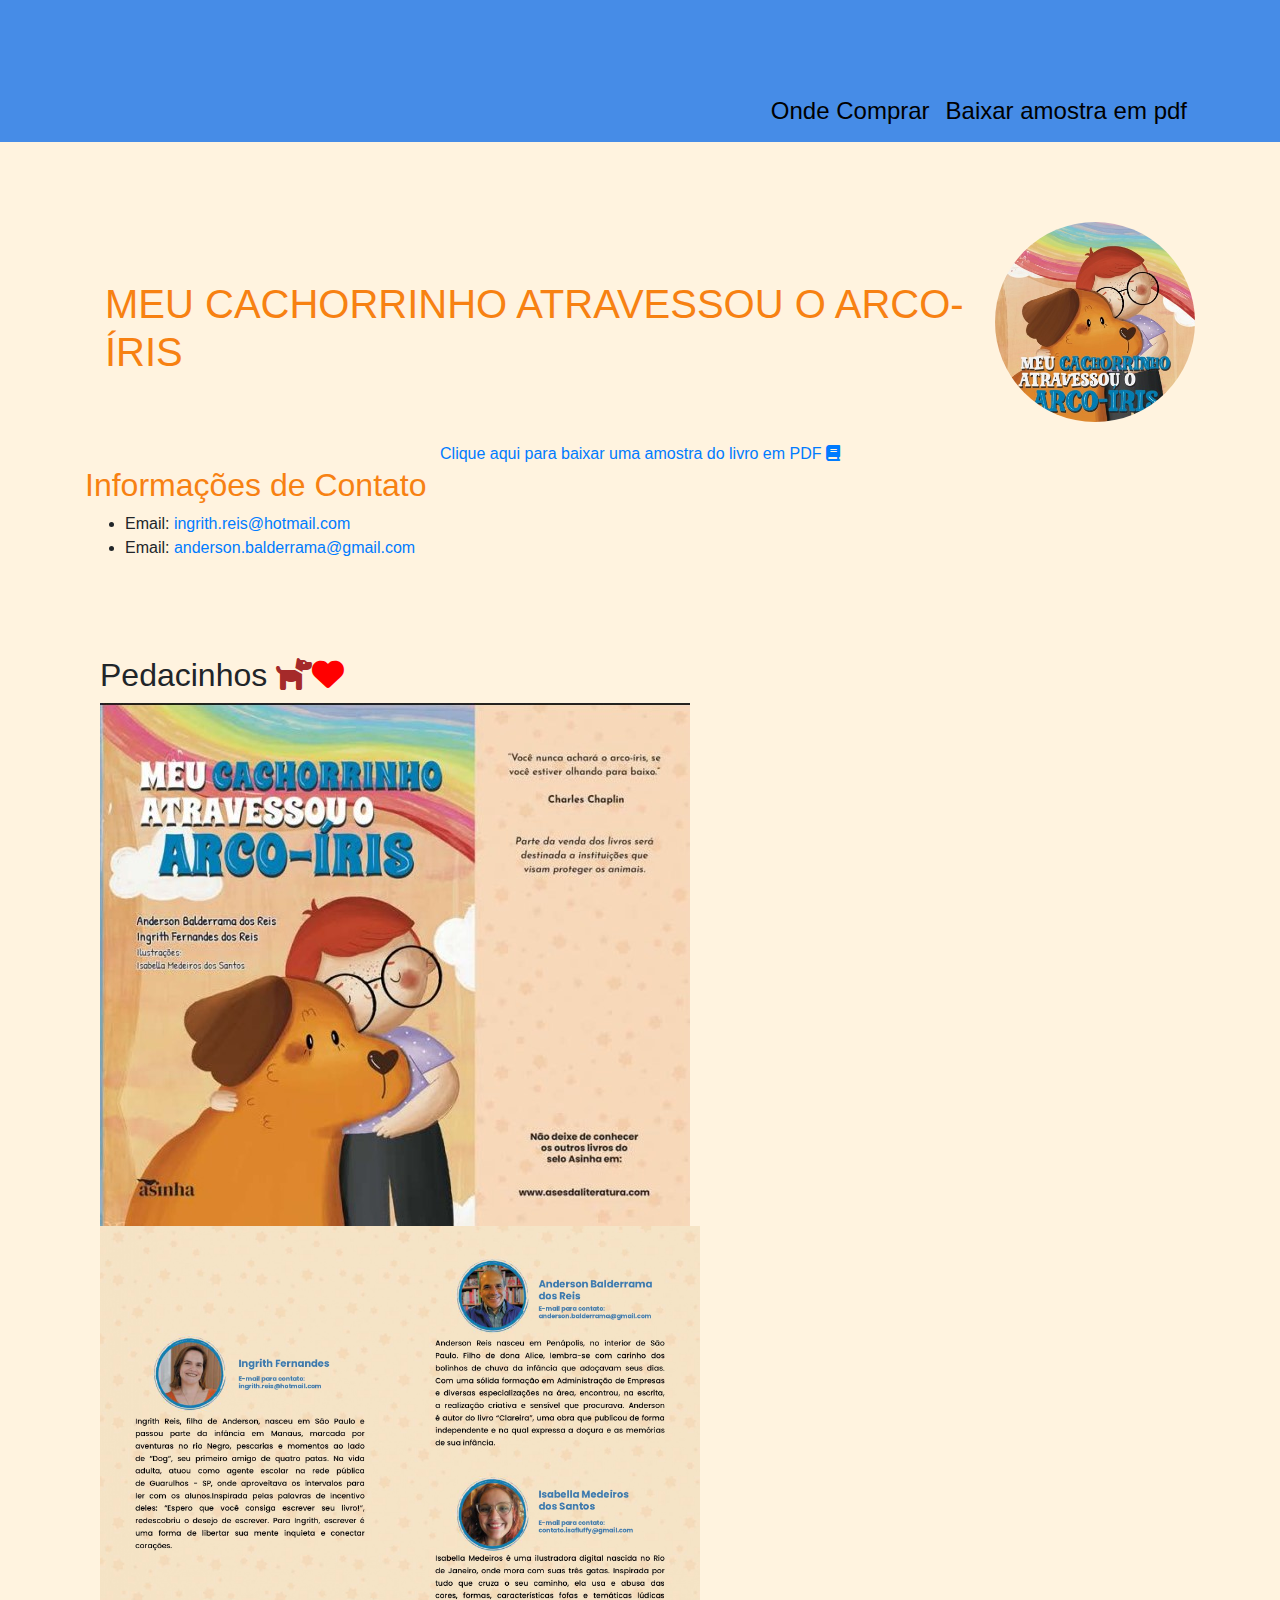
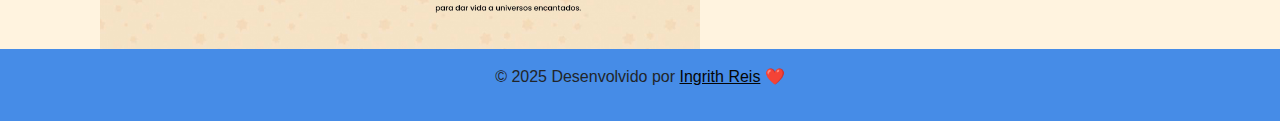
==== livro.html @ 87d08152 "Update livro.html" ====
<!DOCTYPE html>
<html lang="pt-br">

<head>
    <meta charset="UTF-8">
    <meta name="viewport" content="width=device-width, initial-scale=1.0">
    <meta http-equiv="Content-Language" content="pt-br">
    <title>INGRITH</title>
    <!-- Font Google -->
    <link href="https://fonts.googleapis.com/css2?family=Lato:wght@400;700&display=swap" rel="stylesheet">
    <!-- Bootstrap CSS -->
    <link href="https://stackpath.bootstrapcdn.com/bootstrap/4.5.2/css/bootstrap.min.css" rel="stylesheet">
    <!-- Seu arquivo CSS (caso tenha) -->
    <link rel="stylesheet" href="style.css">
    <link rel="stylesheet" href="https://cdnjs.cloudflare.com/ajax/libs/font-awesome/6.5.0/css/all.min.css">

</head>

<body class="d-flex flex-column min-vh-100"> <!-- Garante que o body ocupe 100% da altura da tela -->

    <!-- Navbar -->
    <nav class="navbar navbar-expand-lg  fixed-top">
        <div class="container">
            <button class="navbar-toggler" type="button" data-toggle="collapse" data-target="#navbarNav"
                aria-controls="navbarNav" aria-expanded="false" aria-label="Alternar navegação">
                <img src="./imagens/toque.png" alt="ícone " class="icone-navbar"></im>
                <span class="navbar-toggler-icon" ></span>
            </button>
            <div class="collapse navbar-collapse" id="navbarNav">
                <ul class="navbar-nav ml-auto">
                    <li class="nav-item">
                        <a class="nav-link" href="index.html"> Onde Comprar</a>
                    </li>
                    <li class="nav-item">
                        <a class="nav-link" href="livro.html"> Baixar amostra em pdf</a>
                    </li>
                </ul>
            </div>
        </div>
    </nav>


        <div class="container">
    
            <div class="d-flex justify-content-center align-items-center">
                <h1 class="mr-3" style="color: rgb(247, 129, 18); padding-left: 20px;">MEU CACHORRINHO ATRAVESSOU O ARCO-ÍRIS</h1> <!-- Margem à direita do nome para afastar a imagem -->
                <img src="./imagens/capinha.jpg" alt="Foto de Perfil" class="img-fluid rounded-circle" style="width: 200px; height: 200px;">
            </div>
            
            <div class="text-center">
                <a href="./imagens/Amostra_Meu_Cachorrinho_Atravessou_o_Arco_iris.pdf" download="Livro.pdf">
                    Clique aqui para baixar uma amostra do livro em PDF <i class="fas fa-book"></i>

                </a>
            </div>
            
    
            <div class="section-title">
                <h2 style="color: rgb(247, 129, 18);">Informações de Contato</h2>
            </div>
            <ul class="contact-info">
                <li><span>Email:</span> <a href="mailto:ingrith.reis@hotmail.com">ingrith.reis@hotmail.com
                    </a></li>
                    <li><span>Email:</span> <a href="anderson.balderrama@gmail.com">anderson.balderrama@gmail.com
                    </a></li>
                
            </ul>
            <div class="container mt-5 pt-5">
                <div class="row">
                    <div class="col-md-4">
                    <div class="section-title">
                    <h2>Pedacinhos <i class="fas fa-dog" style="color: brown;"></i><i class="fas fa-heart" style="color: red;"></i>

                </h2>
            </div>
            
                <img src="./imagens/capa_livro.jpg" alt="Foto de Perfil" ></li>
                <img src ="imagens/Sobre_nos_page-0001 (1).jpg" alt = "sobre os escritores e ilustradores" style="width: 600px; height: auto;">

            </div>
                </div>
                </div>
             </div>
        
        
    <!-- Footer -->
    <footer class="footer-aquamarine text-black text-center py-3 mt-auto">
        <p>&copy; 2025 Desenvolvido por <a href="https://ingrithreis.github.io/MamaPlay/"
             target="_blank" style="color: rgb(5, 5, 5); 
             text-decoration: underline;">Ingrith Reis</a> <span>&#10084;</span></p>
    </footer>

    <!-- Scripts do Bootstrap -->
    <script src="https://code.jquery.com/jquery-3.5.1.slim.min.js"></script>
    <script src="https://cdn.jsdelivr.net/npm/@popperjs/core@2.0.6/dist/umd/popper.min.js"></script>
    <script src="https://stackpath.bootstrapcdn.com/bootstrap/4.5.2/js/bootstrap.min.js"></script>
</body>
</html>
---- style.css ----
.navbar {
    padding-top: 5px;  /* Diminuindo o padding superior */
    padding-bottom: 5px;  /* Diminuindo o padding inferior */
    position: relative;
    background-color: rgb(70, 140, 231);


    
}


/* Ajustando o tamanho das fontes e o espaçamento dos itens da navbar */
.navbar-nav .nav-item .nav-link {
    padding-top: 8px; /* Ajustando o padding superior dos links */
    padding-bottom: 8px; /* Ajustando o padding inferior dos links */
    font-size: 24px; /* Ajustando o tamanho da fonte */
    color: #000000;
}
.span.nav-toggler-item{
    
    border-radius: 3px;
    
}
.navbar-toggler:focus {
    outline: none; /* Remove o contorno ao focar no botão */
    box-shadow: none; /* Remove qualquer sombra (como borda) ao focar */
    border: none; /* Remove qualquer borda, caso haja */
}
.navbar-toggler{
    border: none;
}
.icone-navbar{
    width: 100px ;
    height: auto;  /* Mantém a proporção da imagem */
    object-fit: contain; 
    vertical-align: middle;
    margin-bottom: 20px;
}



img.img-fluid.rounded-circle {
    width: 300px; /* Definindo o tamanho da imagem */
    height: 300px;
    object-fit: cover; /* Garante que a imagem seja cortada de forma proporcional */
    margin-bottom: 20px; /* Espaço abaixo da imagem */
}
.img-certificate {
    width: 200px; /* Tamanho inicial da imagem */
    height: auto;
    object-fit: cover;
    margin-bottom: 20px;
    margin-left: 20px;
    margin-right: 20px;
    transition: transform 0.3s ease; /* Transição suave para o efeito de zoom */
}

.img-certificate:hover {
    transform: scale(1.5); /* Aumenta a imagem quando o mouse passa sobre ela */
}

.img-border{
    margin-left: 20px;
}
/* Ajuste de margem na parte superior para a área de conteúdo */
.container {
    margin-top: 80px; /* Ajusta a distância para a navbar fixa */
}

/* Footer */
.footer-aquamarine {
    position: relative;
    bottom: 0;
    width: 100%;
    margin-left: 0;
    margin-right: 0;
    background-color: rgb(70, 140, 231);
}
.row a{
    margin-top: 10px;
    text-decoration: none;
     color: #000000;
     
}
.custom-link {
    display: inline-block;
    padding: 10px 20px;
    font-size: 16px;
    color: #fff;
    
    background-color: #fad46b; /* Cor de fundo do botão */
    border-radius: 5px;
    text-decoration: none; /* Remover o sublinhado */
    transition: background-color 0.3s ease, transform 0.3s ease;
}

.custom-link:hover {
    background-color: #0056b3; /* Cor de fundo quando passar o mouse */
    transform: scale(1.05); /* Aumenta um pouco o tamanho do botão */
}
.center-title {
    text-align: center; /* Centraliza o texto horizontalmente */
    margin-top: 100px; /* Dá um pequeno espaço de topo */
}
.img-game{
    width: 500px; /* Definindo o tamanho da imagem */
    height: 200px;
    object-fit: cover; /* Garante que a imagem seja cortada de forma proporcional */
    margin-bottom: 20px; 

}
.politica{
    margin-left: 40px;
}
body{
    background-color: rgb(255, 243, 223)

    ;
}
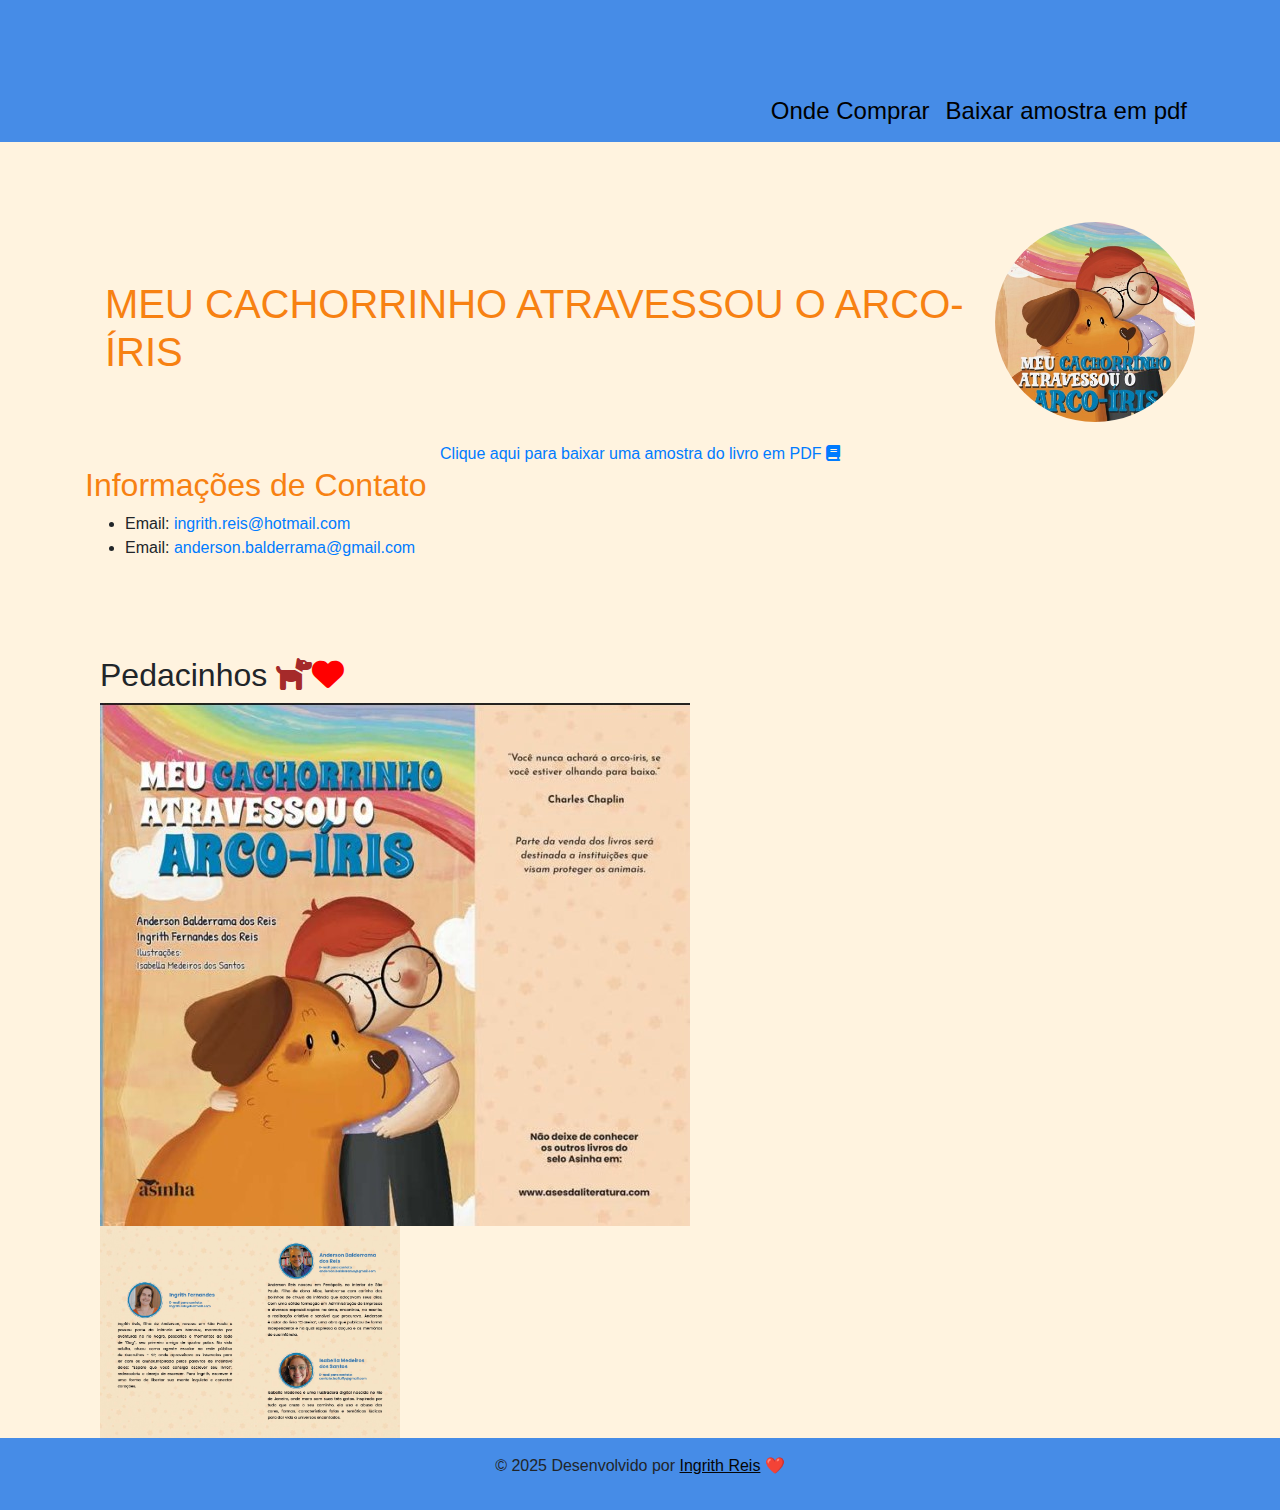
==== commit 6d4886ca: "Update livro.html" ====
--- a/livro.html
+++ b/livro.html
@@ -75,7 +75,7 @@
             </div>
             
                 <img src="./imagens/capa_livro.jpg" alt="Foto de Perfil" ></li>
-                <img src ="imagens/Sobre_nos_page-0001 (1).jpg" alt = "sobre os escritores e ilustradores" style="width: 600px; height: auto;">
+                <img src ="imagens/Sobre_nos_page-0001 (1).jpg" alt = "sobre os escritores e ilustradores" style="width: 300px; height: auto;">
 
             </div>
                 </div>
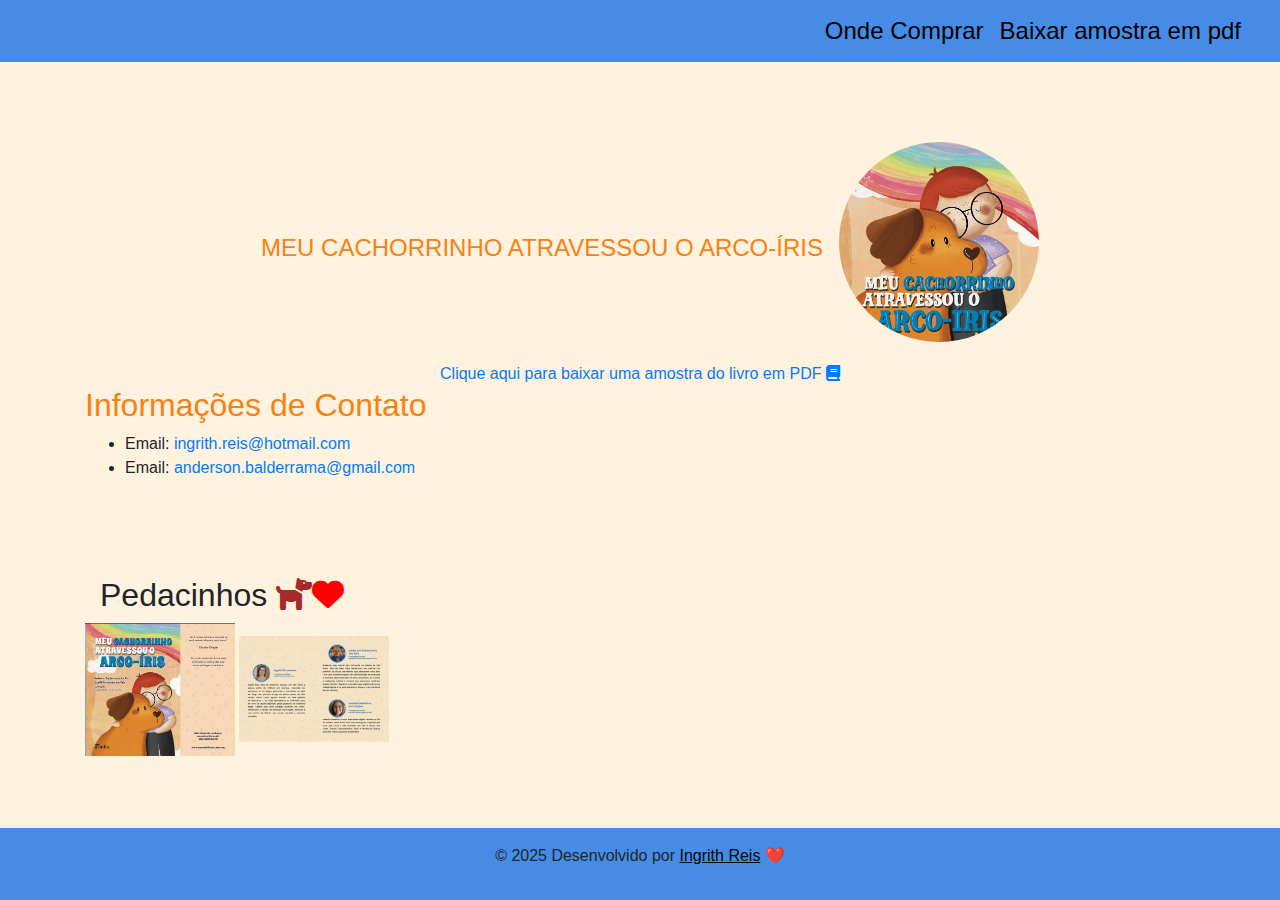
==== commit 2405faf6: "Update livro.html" ====
--- a/livro.html
+++ b/livro.html
@@ -17,13 +17,13 @@
 </head>
 
 <body class="d-flex flex-column min-vh-100"> <!-- Garante que o body ocupe 100% da altura da tela -->
-
+    <main class="flex-grow-1">
     <!-- Navbar -->
     <nav class="navbar navbar-expand-lg  fixed-top">
-        <div class="container">
+        <div class="container-fluid">
             <button class="navbar-toggler" type="button" data-toggle="collapse" data-target="#navbarNav"
                 aria-controls="navbarNav" aria-expanded="false" aria-label="Alternar navegação">
-                <img src="./imagens/toque.png" alt="ícone " class="icone-navbar"></im>
+                
                 <span class="navbar-toggler-icon" ></span>
             </button>
             <div class="collapse navbar-collapse" id="navbarNav">
@@ -42,8 +42,8 @@
 
         <div class="container">
     
-            <div class="d-flex justify-content-center align-items-center">
-                <h1 class="mr-3" style="color: rgb(247, 129, 18); padding-left: 20px;">MEU CACHORRINHO ATRAVESSOU O ARCO-ÍRIS</h1> <!-- Margem à direita do nome para afastar a imagem -->
+            <div class="d-flex justify-content-center align-items-center" >
+                <h4 class="mr-3" style="color: rgb(247, 129, 18); padding-left: 20px;">MEU CACHORRINHO ATRAVESSOU O ARCO-ÍRIS</h4> <!-- Margem à direita do nome para afastar a imagem -->
                 <img src="./imagens/capinha.jpg" alt="Foto de Perfil" class="img-fluid rounded-circle" style="width: 200px; height: 200px;">
             </div>
             
@@ -73,27 +73,28 @@
 
                 </h2>
             </div>
-            
-                <img src="./imagens/capa_livro.jpg" alt="Foto de Perfil" ></li>
-                <img src ="imagens/Sobre_nos_page-0001 (1).jpg" alt = "sobre os escritores e ilustradores" style="width: 300px; height: auto;">
+                    </div>
+                </div>
+            </div>
+            <div>
+                <img src="./imagens/capa_livro.jpg"style="width: 150px; height: auto; alt="Foto da capa" ></li>
+                <img src ="imagens/Sobre_nos_page-0001 (1).jpg" alt = "sobre os escritores e ilustradores" style="width: 150px; height: auto;">
 
             </div>
-                </div>
-                </div>
-             </div>
-        
-        
+            </div>    
+            </main>
     <!-- Footer -->
     <footer class="footer-aquamarine text-black text-center py-3 mt-auto">
         <p>&copy; 2025 Desenvolvido por <a href="https://ingrithreis.github.io/MamaPlay/"
              target="_blank" style="color: rgb(5, 5, 5); 
              text-decoration: underline;">Ingrith Reis</a> <span>&#10084;</span></p>
     </footer>
-
+</body>
     <!-- Scripts do Bootstrap -->
     <script src="https://code.jquery.com/jquery-3.5.1.slim.min.js"></script>
     <script src="https://cdn.jsdelivr.net/npm/@popperjs/core@2.0.6/dist/umd/popper.min.js"></script>
     <script src="https://stackpath.bootstrapcdn.com/bootstrap/4.5.2/js/bootstrap.min.js"></script>
-</body>
+
+
 </html>
 
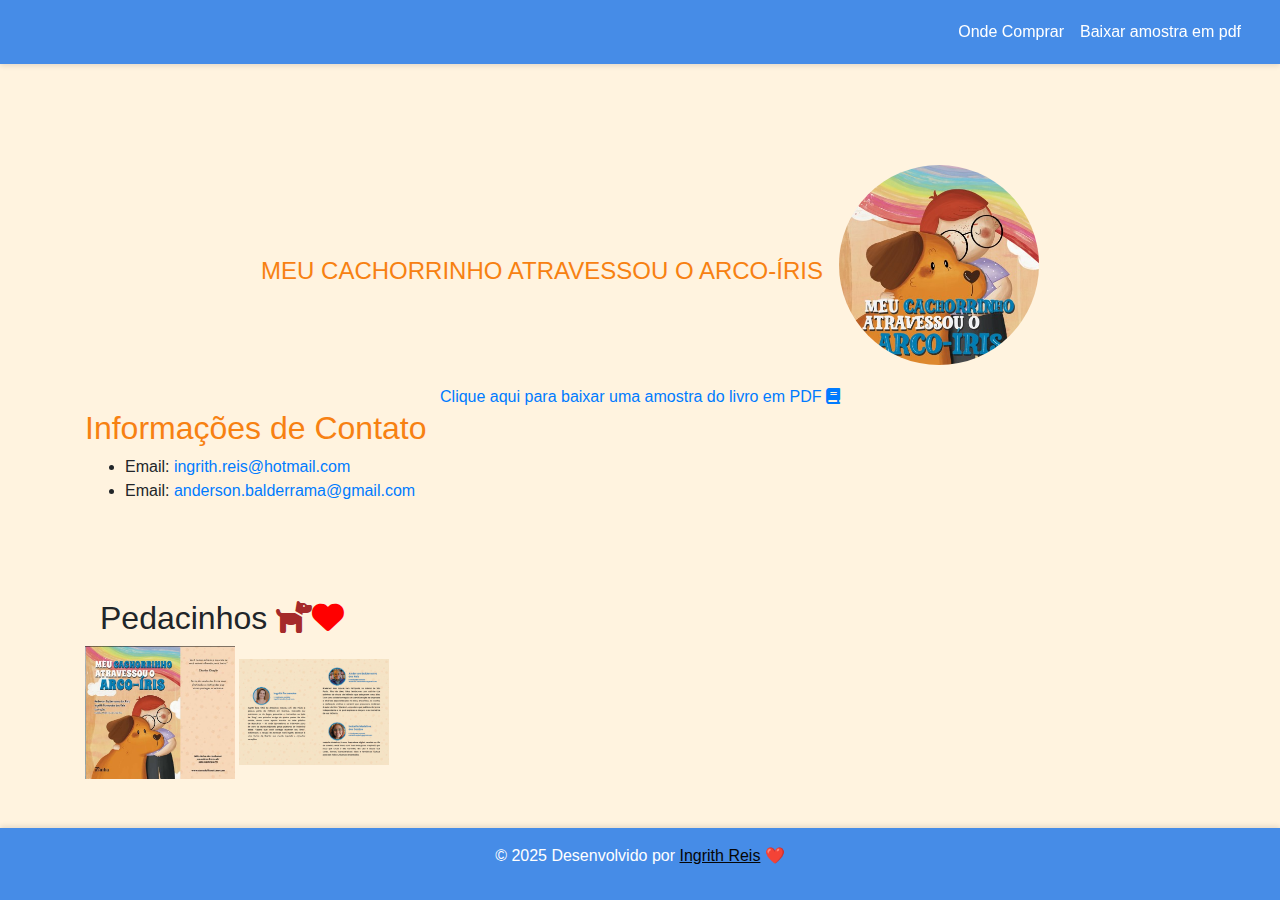
==== commit d81fcb81: "Update livro.html" ====
--- a/livro.html
+++ b/livro.html
@@ -19,7 +19,7 @@
 <body class="d-flex flex-column min-vh-100"> <!-- Garante que o body ocupe 100% da altura da tela -->
     <main class="flex-grow-1">
     <!-- Navbar -->
-    <nav class="navbar navbar-expand-lg  fixed-top">
+  <nav class="navbar navbar-expand-lg  fixed-top">
         <div class="container-fluid">
             <button class="navbar-toggler" type="button" data-toggle="collapse" data-target="#navbarNav"
                 aria-controls="navbarNav" aria-expanded="false" aria-label="Alternar navegação">
--- a/style.css
+++ b/style.css
@@ -1,119 +1,176 @@
+/* NAVBAR */
 .navbar {
-    padding-top: 5px;  /* Diminuindo o padding superior */
-    padding-bottom: 5px;  /* Diminuindo o padding inferior */
-    position: relative;
+    position: fixed;
+    top: 0;
+    width: 100%;
     background-color: rgb(70, 140, 231);
-
-
-    
+    padding: 0.75rem 1rem;
+    box-shadow: 0 2px 5px rgba(0, 0, 0, 0.1);
+    z-index: 1030;
 }
 
+.navbar-toggler {
+    border: none;
+    outline: none;
+    padding: 0.25rem 0.5rem;
+}
 
-/* Ajustando o tamanho das fontes e o espaçamento dos itens da navbar */
-.navbar-nav .nav-item .nav-link {
-    padding-top: 8px; /* Ajustando o padding superior dos links */
-    padding-bottom: 8px; /* Ajustando o padding inferior dos links */
-    font-size: 24px; /* Ajustando o tamanho da fonte */
-    color: #000000;
+.navbar-toggler-icon {
+    width: 1.5rem;
+    height: 1.5rem;
+    background-image: url("data:image/svg+xml,%3csvg viewBox='0 0 30 30' xmlns='http://www.w3.org/2000/svg'%3e%3cpath stroke='white' stroke-width='2' d='M4 7h22M4 15h22M4 23h22'/%3e%3c/svg%3e");
 }
-.span.nav-toggler-item{
-    
-    border-radius: 3px;
-    
+
+.navbar-nav .nav-link {
+    color: white !important;
+    font-size: 1rem;
+    padding: 0.5rem 1rem;
+    text-align: center;
 }
-.navbar-toggler:focus {
-    outline: none; /* Remove o contorno ao focar no botão */
-    box-shadow: none; /* Remove qualquer sombra (como borda) ao focar */
-    border: none; /* Remove qualquer borda, caso haja */
+
+.navbar-nav .nav-link:hover {
+    background-color: rgba(255, 255, 255, 0.2);
+    border-radius: 5px;
 }
-.navbar-toggler{
-    border: none;
-}
-.icone-navbar{
-    width: 100px ;
-    height: auto;  /* Mantém a proporção da imagem */
-    object-fit: contain; 
+
+/* Ícone customizado */
+.icone-navbar {
+    width: 100px;
+    height: auto;
+    object-fit: contain;
     vertical-align: middle;
     margin-bottom: 20px;
 }
 
+/* FOOTER */
+.footer-aquamarine {
+    background-color: rgb(70, 140, 231);
+    color: white;
+    width: 100%;
+    padding: 2rem 1rem; /* Aumentei um pouco para ficar mais espaçoso */
+    text-align: center;
+    margin-top: auto;
+    flex-shrink: 0;
+    box-shadow: 0 -2px 5px rgba(0, 0, 0, 0.1);
+}
 
+.footer-aquamarine a {
+    color: #fff;
+    text-decoration: underline;
+}
 
+.footer-aquamarine a:hover {
+    color: #eee;
+}
+
+/* RESPONSIVO */
+@media (max-width: 768px) {
+    .navbar-nav {
+        flex-direction: column;
+        align-items: center;
+    }
+
+    .navbar-nav .nav-link {
+        font-size: 1.1rem;
+        padding: 0.8rem;
+    }
+
+    .icone-navbar {
+        width: 60px;
+        margin-bottom: 10px;
+    }
+
+    img.img-fluid.rounded-circle {
+        width: 180px;
+        height: 180px;
+    }
+
+    .img-game {
+        width: 100%;
+        height: auto;
+    }
+
+    .container {
+        margin-top: 100px;
+    }
+}
+
+/* GERAL */
+body {
+    background-color: rgb(255, 243, 223);
+    padding-top: 75px; /* Espaço para navbar fixa */
+    display: flex;
+    flex-direction: column;
+    width: 100%;
+    min-height: 100vh;
+}
+
+.container {
+    margin-top: 90px;
+}
+
+/* Imagens */
 img.img-fluid.rounded-circle {
-    width: 300px; /* Definindo o tamanho da imagem */
+    width: 300px;
     height: 300px;
-    object-fit: cover; /* Garante que a imagem seja cortada de forma proporcional */
-    margin-bottom: 20px; /* Espaço abaixo da imagem */
+    object-fit: cover;
+    margin-bottom: 20px;
 }
+
 .img-certificate {
-    width: 200px; /* Tamanho inicial da imagem */
+    width: 200px;
     height: auto;
     object-fit: cover;
-    margin-bottom: 20px;
-    margin-left: 20px;
-    margin-right: 20px;
-    transition: transform 0.3s ease; /* Transição suave para o efeito de zoom */
+    margin: 0 20px 20px 20px;
+    transition: transform 0.3s ease;
 }
 
 .img-certificate:hover {
-    transform: scale(1.5); /* Aumenta a imagem quando o mouse passa sobre ela */
+    transform: scale(1.5);
 }
 
-.img-border{
+.img-border {
     margin-left: 20px;
 }
-/* Ajuste de margem na parte superior para a área de conteúdo */
-.container {
-    margin-top: 80px; /* Ajusta a distância para a navbar fixa */
+
+.img-game {
+    width: 500px;
+    height: 200px;
+    object-fit: cover;
+    margin-bottom: 20px;
 }
 
-/* Footer */
-.footer-aquamarine {
-    position: relative;
-    bottom: 0;
-    width: 100%;
-    margin-left: 0;
-    margin-right: 0;
-    background-color: rgb(70, 140, 231);
-}
-.row a{
-    margin-top: 10px;
-    text-decoration: none;
-     color: #000000;
-     
-}
+/* Links e botões */
 .custom-link {
     display: inline-block;
     padding: 10px 20px;
     font-size: 16px;
     color: #fff;
-    
-    background-color: #fad46b; /* Cor de fundo do botão */
+    background-color: #fad46b;
     border-radius: 5px;
-    text-decoration: none; /* Remover o sublinhado */
+    text-decoration: none;
     transition: background-color 0.3s ease, transform 0.3s ease;
 }
 
 .custom-link:hover {
-    background-color: #0056b3; /* Cor de fundo quando passar o mouse */
-    transform: scale(1.05); /* Aumenta um pouco o tamanho do botão */
+    background-color: #0056b3;
+    transform: scale(1.05);
 }
+
+/* Centralizar título */
 .center-title {
-    text-align: center; /* Centraliza o texto horizontalmente */
-    margin-top: 100px; /* Dá um pequeno espaço de topo */
+    text-align: center;
+    margin-top: 100px;
 }
-.img-game{
-    width: 500px; /* Definindo o tamanho da imagem */
-    height: 200px;
-    object-fit: cover; /* Garante que a imagem seja cortada de forma proporcional */
-    margin-bottom: 20px; 
 
-}
-.politica{
+/* Política de privacidade ou observações */
+.politica {
     margin-left: 40px;
 }
-body{
-    background-color: rgb(255, 243, 223)
-
-    ;
-}+main {
+    flex: 1 0 auto; /* Faz o main crescer e empurra o footer para o fim */
+}
+html, body {
+    height: 100%;
+    margin: 0;
+  }
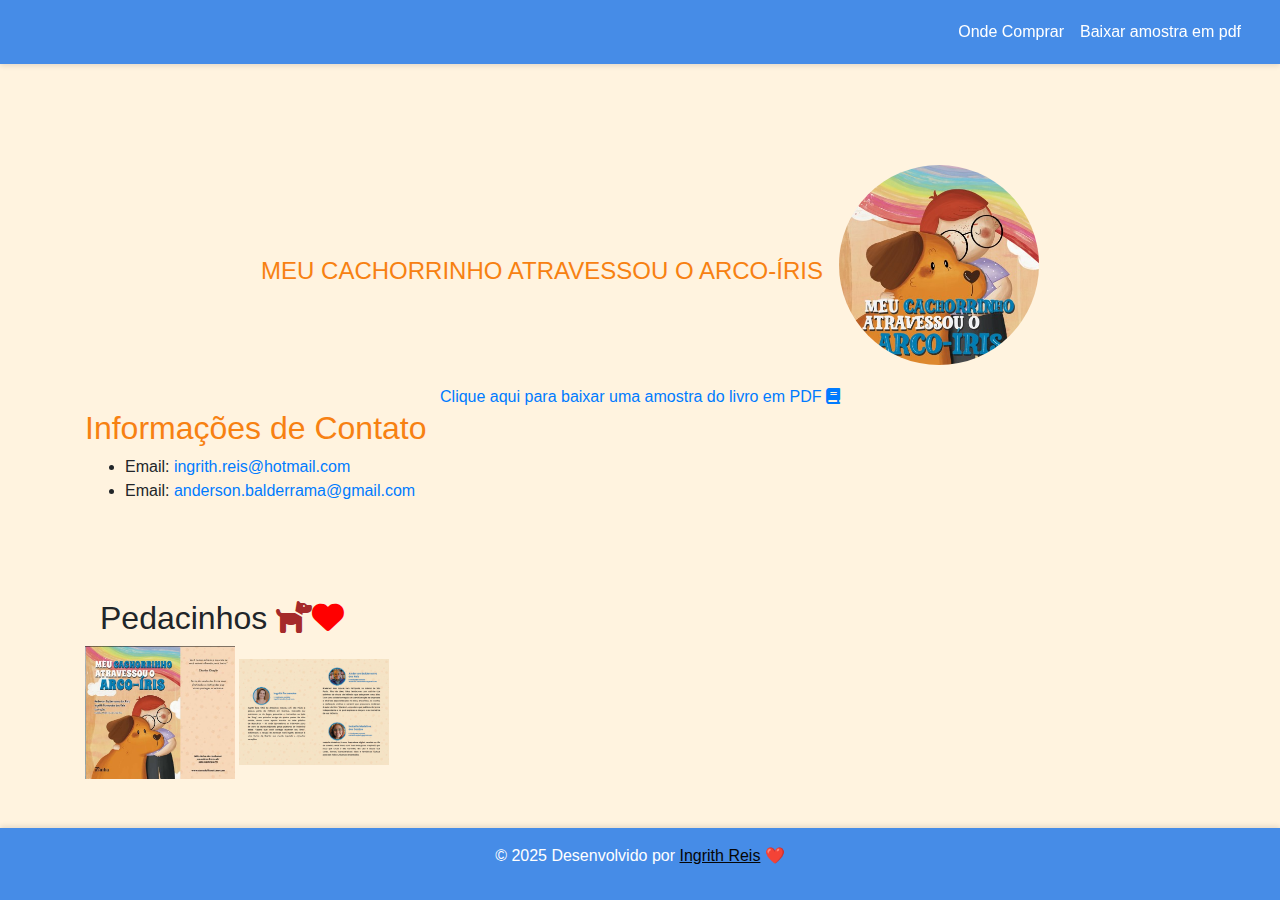
==== commit 9771e34f: "Update livro.html" ====
--- a/livro.html
+++ b/livro.html
@@ -23,7 +23,7 @@
         <div class="container-fluid">
             <button class="navbar-toggler" type="button" data-toggle="collapse" data-target="#navbarNav"
                 aria-controls="navbarNav" aria-expanded="false" aria-label="Alternar navegação">
-                
+                <img src="./imagens/toque.png" alt="ícone para ser tocado" class="icone-navbar">
                 <span class="navbar-toggler-icon" ></span>
             </button>
             <div class="collapse navbar-collapse" id="navbarNav">
@@ -77,8 +77,8 @@
                 </div>
             </div>
             <div>
-                <img src="./imagens/capa_livro.jpg"style="width: 150px; height: auto; alt="Foto da capa" ></li>
-                <img src ="imagens/Sobre_nos_page-0001 (1).jpg" alt = "sobre os escritores e ilustradores" style="width: 150px; height: auto;">
+                <img src="./imagens/capa_livro.jpg"style="width: 150px; height: auto; onclick="expandImage(this)" alt="Foto da capa"></li>
+                <img src ="imagens/Sobre_nos_page-0001 (1).jpg" alt = "sobre os escritores e ilustradores" style="width: 150px; height: auto;" onclick="expandImage(this)">
 
             </div>
             </div>    
@@ -94,6 +94,28 @@
     <script src="https://code.jquery.com/jquery-3.5.1.slim.min.js"></script>
     <script src="https://cdn.jsdelivr.net/npm/@popperjs/core@2.0.6/dist/umd/popper.min.js"></script>
     <script src="https://stackpath.bootstrapcdn.com/bootstrap/4.5.2/js/bootstrap.min.js"></script>
+    <script>
+    function expandImage(imgElement) {
+        // Cria um efeito de ampliação para a imagem
+        const expandedImg = document.createElement("img");
+        expandedImg.src = imgElement.src;
+        expandedImg.style.position = "fixed";
+        expandedImg.style.top = "50%";
+        expandedImg.style.left = "50%";
+        expandedImg.style.transform = "translate(-50%, -50%)";
+        expandedImg.style.zIndex = "1000"; // Coloca a imagem ampliada no topo
+        expandedImg.style.maxWidth = "90%";
+        expandedImg.style.maxHeight = "90%";
+        expandedImg.style.boxShadow = "0px 0px 10px rgba(0, 0, 0, 0.5)";
+    
+        document.body.appendChild(expandedImg);
+    
+        // Adiciona evento de fechar ao clicar na imagem ampliada
+        expandedImg.onclick = function() {
+            document.body.removeChild(expandedImg);
+        };
+    }
+</script>
 
 
 </html>
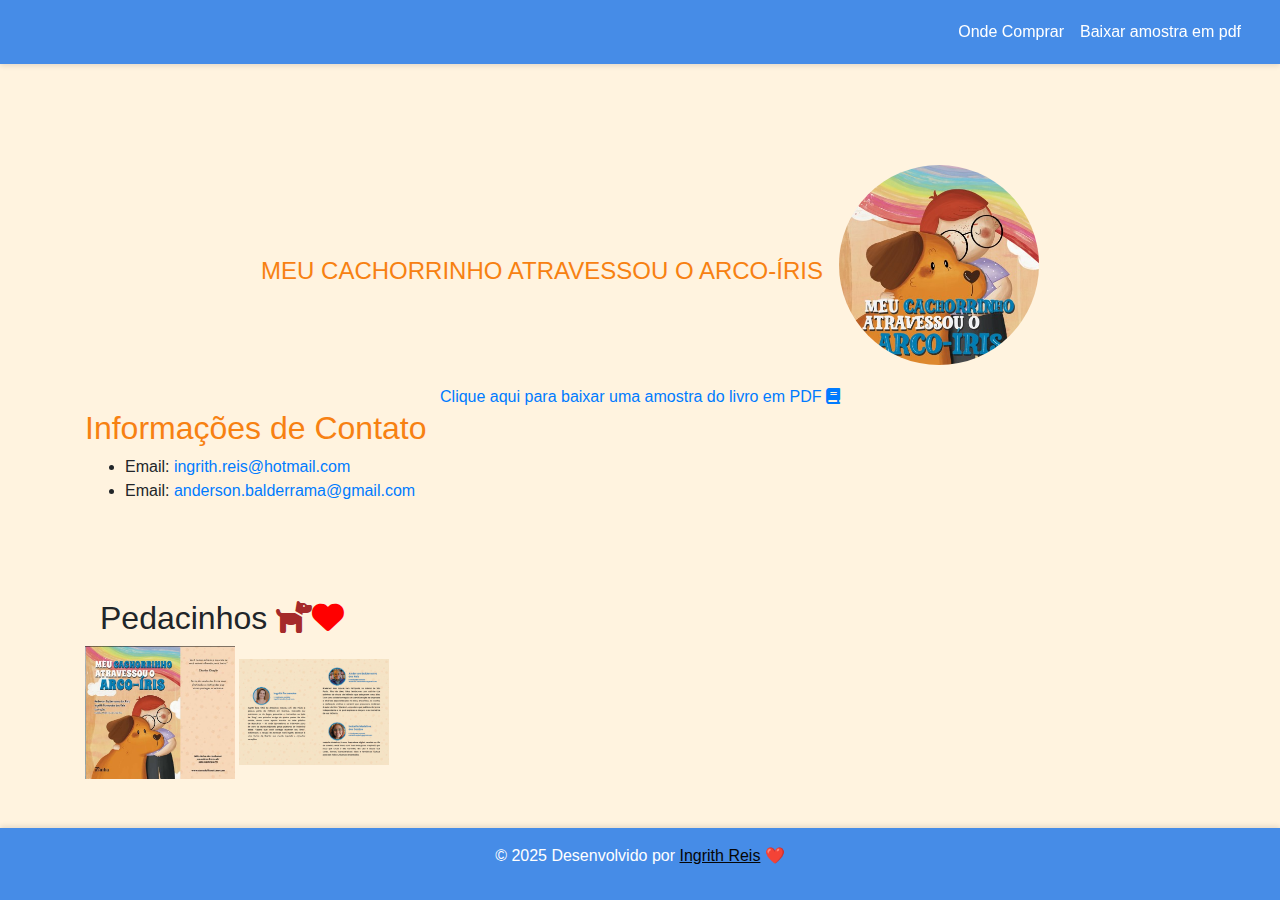
==== commit 0212c6ed: "Update livro.html" ====
--- a/livro.html
+++ b/livro.html
@@ -23,7 +23,7 @@
         <div class="container-fluid">
             <button class="navbar-toggler" type="button" data-toggle="collapse" data-target="#navbarNav"
                 aria-controls="navbarNav" aria-expanded="false" aria-label="Alternar navegação">
-                <img src="./imagens/toque.png" alt="ícone para ser tocado" class="icone-navbar">
+                
                 <span class="navbar-toggler-icon" ></span>
             </button>
             <div class="collapse navbar-collapse" id="navbarNav">
@@ -77,7 +77,7 @@
                 </div>
             </div>
             <div>
-                <img src="./imagens/capa_livro.jpg"style="width: 150px; height: auto; onclick="expandImage(this)" alt="Foto da capa"></li>
+                <img src="./imagens/capa_livro.jpg"style="width: 150px; height: auto";  alt="Foto da capa"; onclick="expandImage(this)">
                 <img src ="imagens/Sobre_nos_page-0001 (1).jpg" alt = "sobre os escritores e ilustradores" style="width: 150px; height: auto;" onclick="expandImage(this)">
 
             </div>
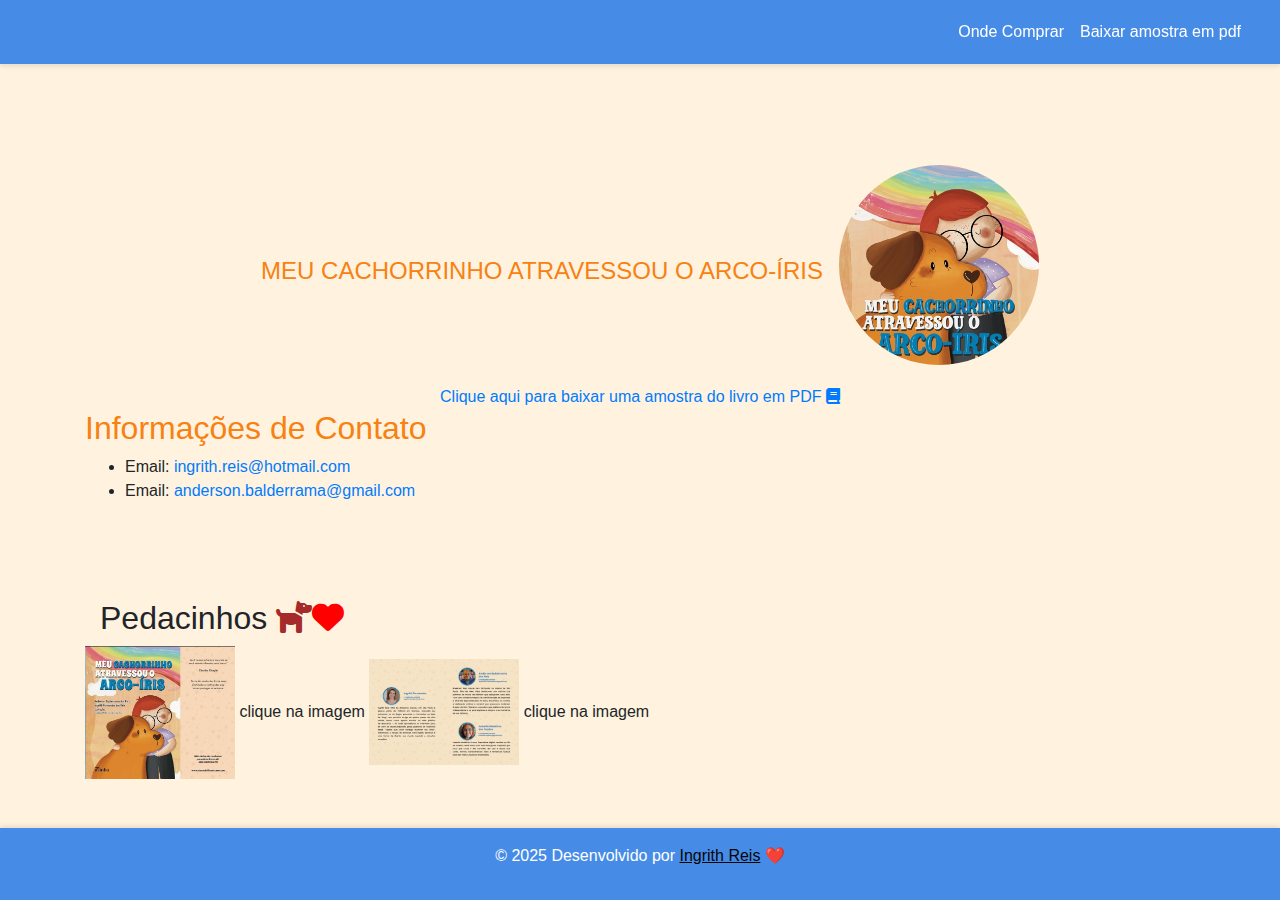
==== commit e87ef1b6: "Update livro.html" ====
--- a/livro.html
+++ b/livro.html
@@ -78,8 +78,9 @@
             </div>
             <div>
                 <img src="./imagens/capa_livro.jpg"style="width: 150px; height: auto";  alt="Foto da capa"; onclick="expandImage(this)">
+                <h7>clique na imagem</h7>
                 <img src ="imagens/Sobre_nos_page-0001 (1).jpg" alt = "sobre os escritores e ilustradores" style="width: 150px; height: auto;" onclick="expandImage(this)">
-
+                <h7>clique na imagem</h7>
             </div>
             </div>    
             </main>
